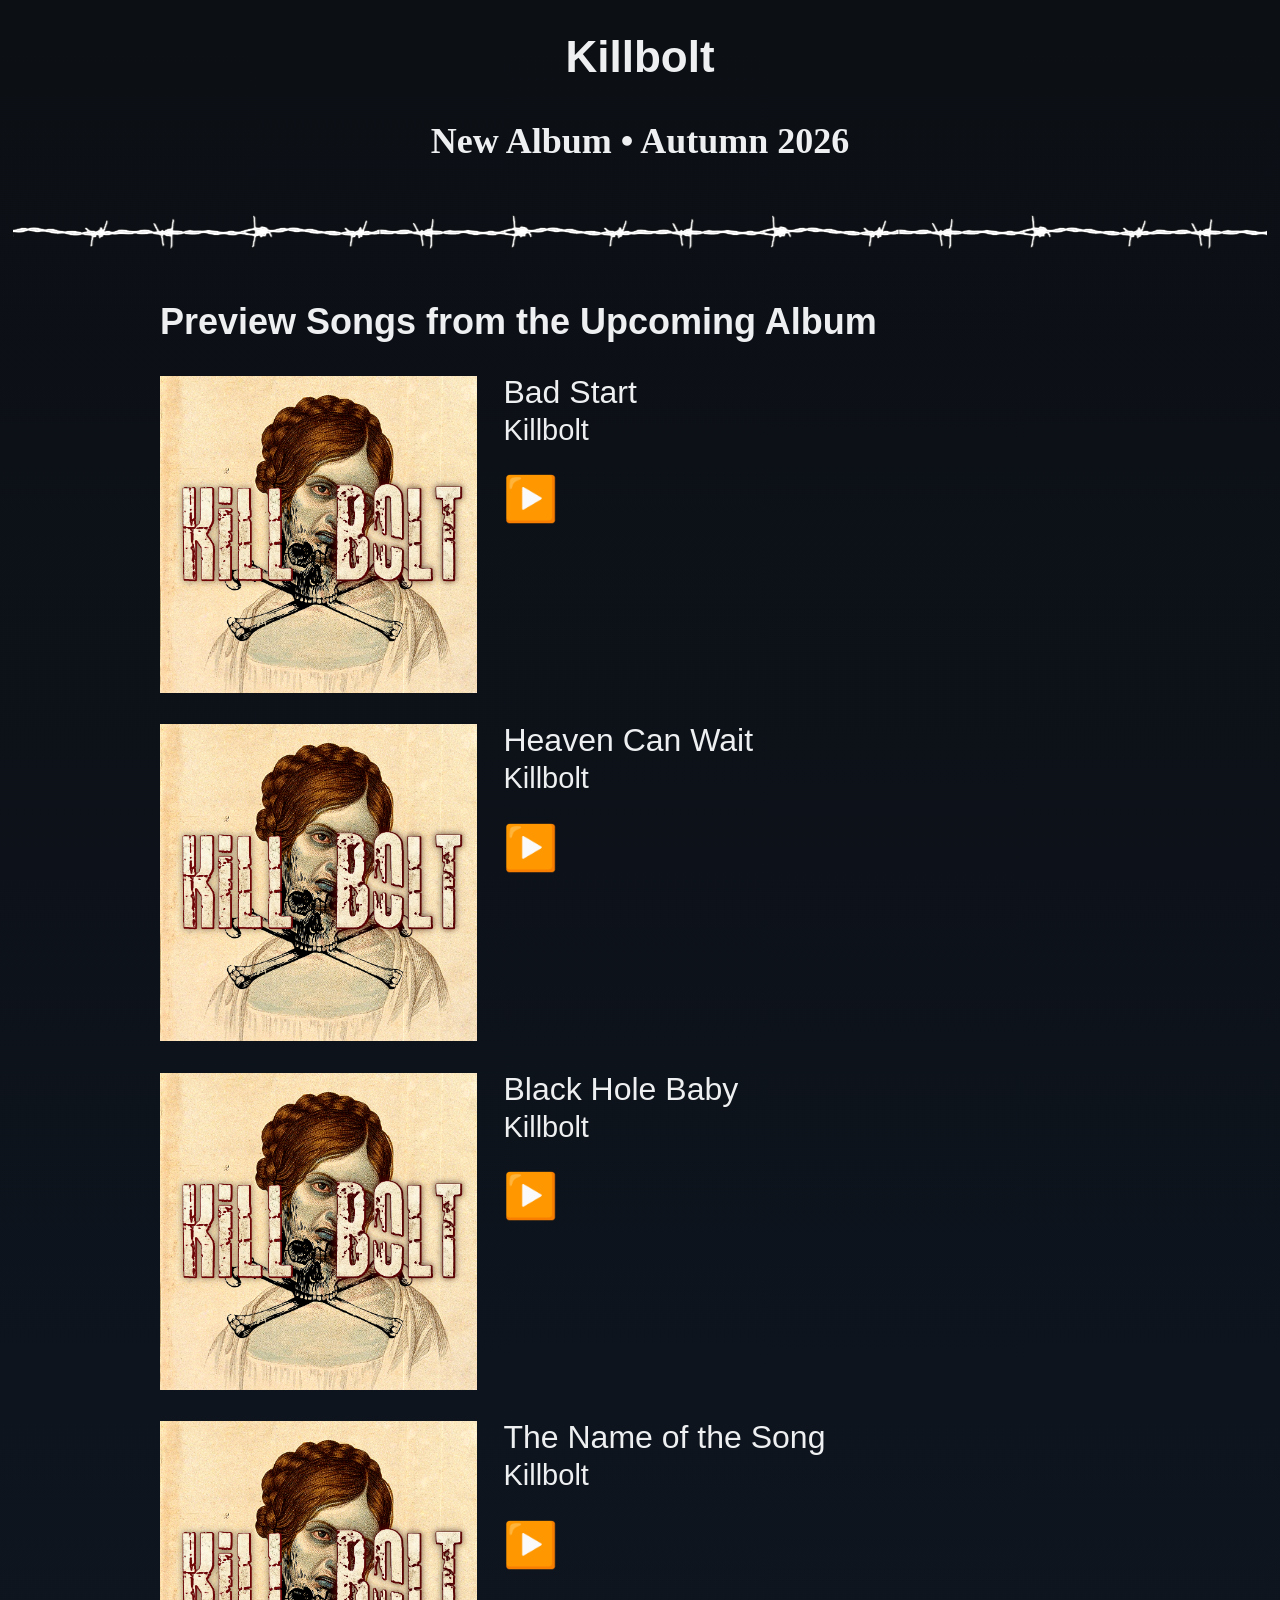
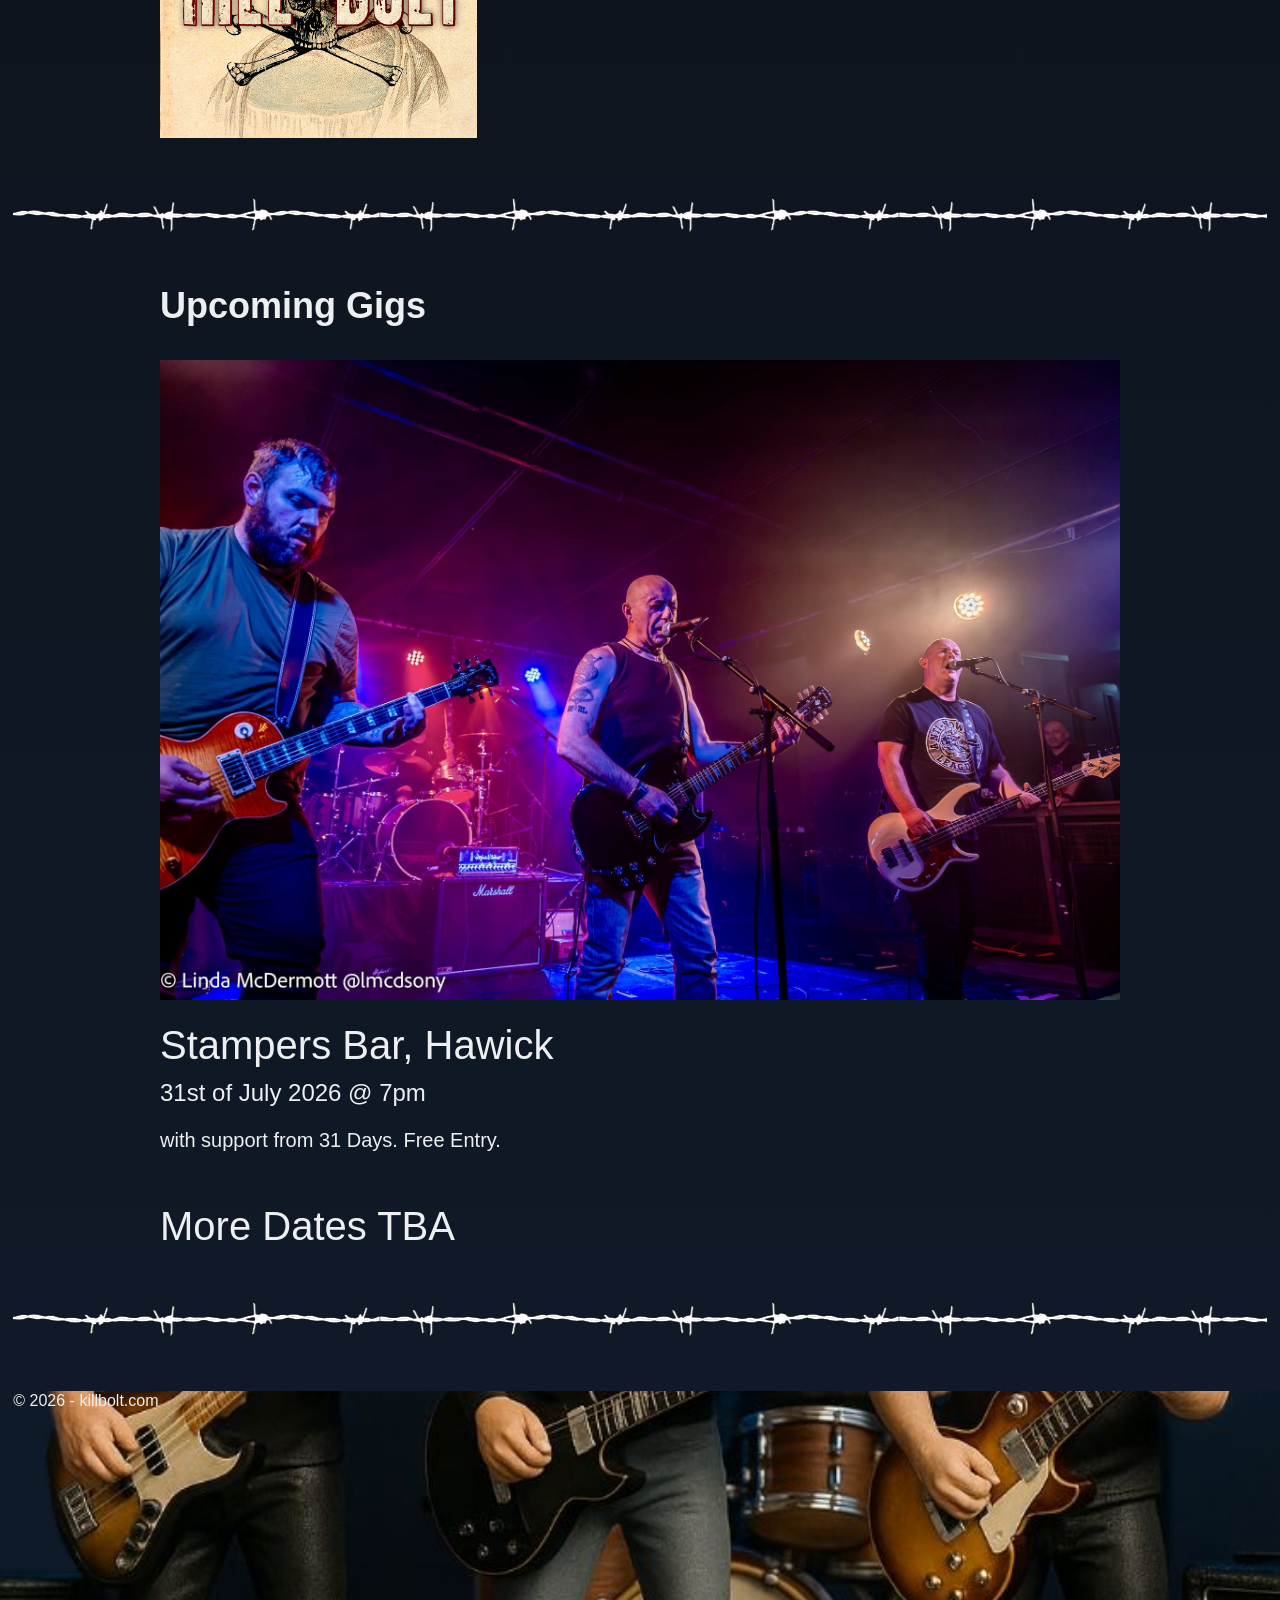
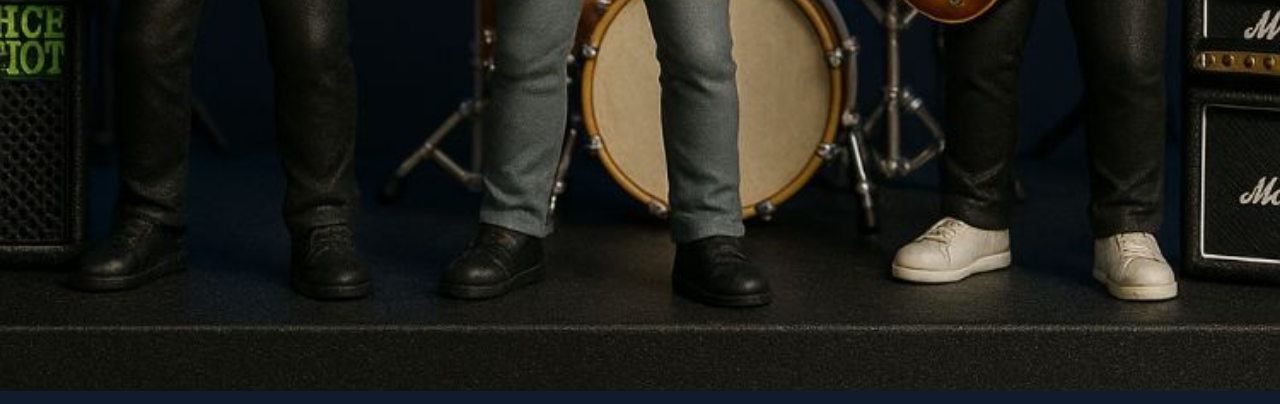
==== index.html @ c8605b2b "static stuff" ====
<!DOCTYPE html>
<html>
	<head>
		<title>Killbolt | New Album Coming Autumn 2026</title>
		<link
			type="text/css"
			rel="stylesheet"
			href="/wp-content/themes/default/style.css"
		/>
		<script
			type="module"
			src="/wp-content/themes/default/src/main.js"
		>
		</script>
	</head>
	<body class="body">
		<header>
			<h1 class="logo">
				Killbolt
			</h1>
			<h2>New Album &bull; Autumn 2026</h2>
		</header>
		<main>
			<hr />
			<section class="song-player">
				<header>
					<h2>Preview Songs from the Upcoming Album</h2>
				</header>
				<ul>
					<li>
						<div class="album">
							<img
								src="/wp-content/themes/default/assets/img/album-cover.jpg"
							/>
						</div>
						<div class="details">
							<hgroup>
								<h3>Bad Start</h3>
								<h4>Killbolt</h4>
							</hgroup>
							<audio
								id="bad-start_killbolt"
								src="/wp-content/themes/default/assets/audio/bad-start_killbolt.mp3"
							>
							</audio>
							<button
								for="bad-start_killbolt"
								class="play"
							>
								▶️
							</button>
							<button
								for="bad-start_killbolt"
								class="pause"
							>
								⏸️
							</button>
						</div>
					</li>
					<li>
						<div class="album">
							<img
								src="/wp-content/themes/default/assets/img/album-cover.jpg"
							/>
						</div>
						<div class="details">
							<hgroup>
								<h3>Heaven Can Wait</h3>
								<h4>Killbolt</h4>
							</hgroup>
							<audio
								id="heaven-can-wait_killbolt"
								src="/wp-content/themes/default/assets/audio/heaven-can-wait_killbolt.mp3"
							>
							</audio>
							<button
								for="heaven-can-wait_killbolt"
								class="play"
							>
								▶️
							</button>
							<button
								for="heaven-can-wait_killbolt"
								class="pause"
							>
								⏸️
							</button>
						</div>
					</li>
					<li>
						<div class="album">
							<img
								src="/wp-content/themes/default/assets/img/album-cover.jpg"
							/>
						</div>
						<div class="details">
							<hgroup>
								<h3>Black Hole Baby</h3>
								<h4>Killbolt</h4>
							</hgroup>
							<audio
								id="black-hole-baby_killbolt"
								src="/wp-content/themes/default/assets/audio/black-hole-baby_killbolt.mp3"
							>
							</audio>
							<button
								for="black-hole-baby_killbolt"
								class="play"
							>
								▶️
							</button>
							<button
								for="black-hole-baby_killbolt"
								class="pause"
							>
								⏸️
							</button>
						</div>
					</li>
					<li>
						<div class="album">
							<img
								src="/wp-content/themes/default/assets/img/album-cover.jpg"
							/>
						</div>
						<div class="details">
							<hgroup>
								<h3>The Name of the Song</h3>
								<h4>Killbolt</h4>
							</hgroup>
							<audio
								id="killbolt-preview"
								src="/wp-content/themes/default/assets/audio/killbolt-preview.mp3"
							>
							</audio>
							<button
								for="killbolt-preview"
								class="play"
							>
								▶️
							</button>
							<button
								for="killbolt-preview"
								class="pause"
							>
								⏸️
							</button>
						</div>
					</li>
				</ul>
			</section>
			<hr />
			<section class="upcoming-gigs">
				<header>
					<h2>Upcoming Gigs</h2>
					<img src="/wp-content/themes/default/assets/img/live-show.jpg" />
				</header>
				<ol>
					<li>
						<h3>Stampers Bar, Hawick</h3>
						<time datetime="">31st of July 2026 @ 7pm</time>
						<p>
							with support from 31 Days. Free Entry.
						</p>
					</li>
					<li>
						<h3>More Dates TBA</h3>
					</li>

				</ol>
			</section>
			<hr />
		</main>
		<footer>
			<p>
				&copy; 2026 - killbolt.com
			</p>
		</footer>
	</body>
</html>
---- wp-content/themes/default/style.css ----
/**
Theme Name: default
Text Domain: default
Description:
Tags:
*/
:root {
	/* COLORS */
	--black: #0C0F14;
	--grey: #2B3036;
	--grey-lite: #A3AAB4;
	--white: #EDEFF0;
	--blue: #4A5DF9;
	--dark-blue: #101C2C;

	/* SEMANTIC COLOURS */
	--bg-color: var(--black);
	--text-color: var(--white);
	--button-bg-color: var(--grey);
	--cta-color: var(--blue);
	
	/* FONTS AND SIZES */
	--base-font: Helvetica, "Noto", "Open Sans", sans-serif;
	--heading-font: "UnifrakturCook";
	--site-font:
		"Grenze", Trebuchet, "MS Trebuchet",
		Helvetica, "Noto", "Open Sans", sans-serif;
	
	/* PADDING/SPACING */
	--space-small: 10pt;
	--space: 20pt;
	--space-large: 40pt;
}

html {
	box-sizing: border-box;
	margin:0;
}

*,
*:before,
*:after {
	box-sizing: inherit;
	outline: none;
}

body {
	color: var(--text-color);
	background-color: var(--bg-color);
	font-family: var(--base-font);
	font-size: 100%;
	line-height: 1.25;
	margin: 0;
}

body.disabled {
	height: 100vh;
	overflow: hidden !important;
}

img {
	max-width: 100%;
}

h1, h2, h3, h4, h5, h6 {
	line-height: 1;
	margin: 0.5em 0 1em;
}

.body h1,
.body h2,
.body h3,
.body h4,
.body h5,
.body h6 {
	font-family: var(--site-font);
	/* font-family: var(--heading-font); */
}

.body h1 {
	font-size: 2.75rem;
}

.body h2 {
	font-size: 2.25rem;
}

.body h3 {
	font-size: 2rem;
	font-weight: normal;
}

.body h4 {
	font-size: 1.8125rem;
	font-weight: normal;
}

.body h5 {
	font-size: 1.5rem;
	font-weight: normal;
}

.body h6 {
	font-size: 1.25rem;
	font-weight: normal;
}

.body hr {
	border: none;
	background: url("./assets/img/hr.png");
	background-position: center;
	background-repeat: repeat-x;
	background-size: contain;
	height: 0;
	padding-top: 38px;
	margin: var(--space-large) 0;
}

.body > main > section {
	max-width: 960px;
	margin: var(--space-large) auto;
}

button {
	color: var(--text-color);
	background-color: var(--button-bg-color);
	border: none;
	border-radius: 10px;
	font-family: var(--base-font);
	font-size: 1.125rem;
	font-weight: bold;
	text-align: center;
	padding: var(--space-small);
}

button.cta {
	background-color: var(--cta-color);
}

ul.posts {
	display: flex;
	flex-flow: row wrap;
	justify-content: flex-start;
	align-items: flex-start;
	gap: 2px;

	margin: 0;
	padding:0;
	list-style: none;
}

ul.posts > li {
	flex-grow: 1;
	flex-basis: 33%;

	background-color: var(--grey);
	aspect-ratio: 0.8125;
}

header > menu {
	display: flex;
	flex-flow: row nowrap;
	align-items: flex-end;
	gap: var(--space);
	padding: var(--space);
	margin:0;
}

header > menu > h1 {
	font-size: 1.5rem;
	margin: 0 auto 0 0;
}

menu > button,
aside > section.chrome > button {
	background-color: transparent;
	font-size: 1.75rem;
	padding: 0;
}

article header {
	display: flex;
	flex-flow: row nowrap;
	gap: var(--space);
	padding: 0 var(--space);
	margin: var(--space) 0;
}

article header > div.avatar {
	--border-width: 4px;
	
	background-image: linear-gradient(to right, #BC0EB2, #FA1758, #F8CA0D);

	width: 110px;
	height: 110px;
	padding: var(--border-width);

	border-radius:50%;
	aspect-ratio: 1;
}

article header > div.avatar img {
	border: 4px solid var(--bg-color);
	border-radius: inherit;
	width: 100%;
}

article header > div.details {
	flex-grow: 2;
	margin-right: var(--space-large);
}

article header > div.details > h1 {
	font-size: 1.125rem;
}

article header ul.stats {
	display:flex;
	flex-flow: row nowrap;
	justify-content: space-between;

	padding: 0;
	margin: 0;
	list-style: none;
}

article header ul.stats span {
	display: block;
}

article header ul.stats span.number {
	font-weight: bold;
}

article p.description {
	color: var(--grey-lite);
	padding: 0 var(--space);
	margin: var(--space) 0;
}

article footer.actions {
	display: flex;
	flex-flow: row nowrap;
	gap: var(--space-small);
	padding: 0 var(--space);
	margin: var(--space) 0;
}

article footer.actions > button {
	flex-grow: 1;
	flex-basis: 50%;
}

aside.website {
	position: fixed;
	top: 66vh;
	left: 0;
	right: 0;
	height: 100vh;
	z-index: 100;

	transition: top 250ms ease 0s;

	display: flex;
	flex-flow: column nowrap;
	justify-content: flex-start;
	align-items: stretch;
}

aside.website.open {
	top: 0vh;
}

aside.website > section {
	position: relative;
	z-index: 101;
}

aside.website > section.chrome {
	color: var(--text-color);
	background-color: var(--grey);

	border-top-left-radius: 40px;
	border-top-right-radius: 40px;

	box-shadow: 0 0 20px #00000055;

	text-align: center;
	padding: 0 0 var(--space-small);

	flex-grow: 0;

	transition:
		border-top-left-radius 250ms ease 0s,
		border-top-right-radius 250ms ease 0s;
}

aside.website.open > section.chrome {
	border-top-left-radius: 0;
	border-top-right-radius: 0;

	padding: var(--space-small) 0;
}

aside.website > section.chrome > h2 {
	font-size: 0.8125rem;
	margin-bottom: 0;
}

aside.website.open > section.chrome > h2 {
	font-size: 0.92em;
	margin-bottom: var(--space-small);
}

aside.website.open > section.chrome > button {
	display:none;
}

aside.website > section.iframe {
	background-color: var(--bg-color);
	flex-grow: 10;
	overflow: hidden;
}

aside.website.open > section.iframe {
	overflow-y: auto;
}

.body {
	background-image: linear-gradient(
		to top,
		var(--dark-blue),
		var(--bg-color)
	);
	font-family: var(--site-font);
	padding: var(--space-small);
	min-height: 1000px;
}

.body > header {
	text-align: center;
}

.body > header > h1 > span {
	--delay: 0s;
	display: inline-block;

	background-size: contain;
	background-repeat: no-repeat;
	background-position: 0 0;

	height: min(40vw, 270px);

	line-height: 2;
	overflow: hidden;

	opacity: 0;
}

.body > header > h1.visible > span {
	opacity: 1;
	transition: opacity 500ms ease var(--delay);
}

.body > header > h1 > span.k {
	--delay: 1s;
	background-image:
		url(
			"/wp-content/themes/default/assets/img/logo/k.png"
		);
	/* width: 92px; */
	aspect-ratio: 0.3407;
}

.body > header > h1 > span.l {
	--delay: 1.75s;
	background-image:
		url(
			"/wp-content/themes/default/assets/img/logo/l.png"
		);
	/* width: 77px; */
	aspect-ratio: 0.2852;
}

.body > header > h1 > span.b {
	--delay: 0.5s;
	background-image:
		url(
			"/wp-content/themes/default/assets/img/logo/b.png"
		);
	/* width: 99px; */
	aspect-ratio: 0.3667;
}

.body > header > h1 > span.o {
	--delay: 1.25s;
	background-image:
		url(
			"/wp-content/themes/default/assets/img/logo/o.png"
		);
	/* width: 91px; */
	aspect-ratio: 0.3370;
}

.body > header > h1 > span.t {
	--delay: 0.75s;
	background-image:
		url(
			"/wp-content/themes/default/assets/img/logo/t.png"
		);
	/* width: 75px; */
	aspect-ratio: 0.2778;
}

.body > header > h1 > span.i {
	--delay: 1.5s;
	background-image:
		url(
			"/wp-content/themes/default/assets/img/logo/i.png"
		);
	/* width: 47px; */
	aspect-ratio: 0.1741;
}

.body > header > h2 {
	font-family: var(--heading-font);
}

.body .song-player > ul {
	margin: 0;
	padding: 0;
	list-style: none;
}

.body .song-player > ul > li {
	display: flex;
	flex-flow: row wrap;
	justify-content: flex-start;
	align-items: flex-start;
	gap: var(--space);

	margin: var(--space) 0;
}

.body .song-player header {
	width: 100%;
	flex-shrink: 0;
}

.body .song-player .album {
	flex-basis: 33%;
}

.body .song-player h3,
.body .song-player h4 {
	margin: 0 0 0.25em;
}

.body .song-player button {
	cursor: pointer;
	background: none;
	background-position: center;
	background-size: contain;
	background-repeat: no-repeat;
	
	font-size: 2.75rem;
	
	/* height: 52px; */
	/* padding: 48px 0 0; */
	padding: 0;
	margin: var(--space) 0;

	aspect-ratio: 1;
	overflow: hidden;
}

.body .song-player button.play {
	background-image: url("/wp-content/themes/default/assets/icons/play_btn.png");
}

.body .song-player button.pause {
	background-image: url("/wp-content/themes/default/assets/icons/pause_btn.png");
}

.body .song-player ul li button.pause,
.body .song-player ul li.playing button.play {
	display: none;
}

.body .song-player ul li.playing button.pause,
.body .song-player ul li button.play {
	display: block;
}

.body section.upcoming-gigs ol {
	list-style: none;
	padding: 0;
	margin: 0;
}

.body section.upcoming-gigs ol li {
	margin-bottom: var(--space-large);
}

.body section.upcoming-gigs ol h3 {
	font-size: 2.5rem;
	margin-bottom: var(--space-small);
}

.body section.upcoming-gigs ol time {
	font-size: 1.5rem;
}

.body section.upcoming-gigs ol p {
	font-size: 1.25rem;
}

.body footer {
	background-image: url("/wp-content/themes/default/assets/img/toy-band.png");
	background-position: center bottom;
	background-repeat: no-repeat;
	background-size: cover;
	height: 600px;
	width: calc(100% + 2 * var(--space-small));
	margin-left: calc(-1 * var(--space-small));
}

.body footer > * {
	padding: 0 var(--space-small);
}
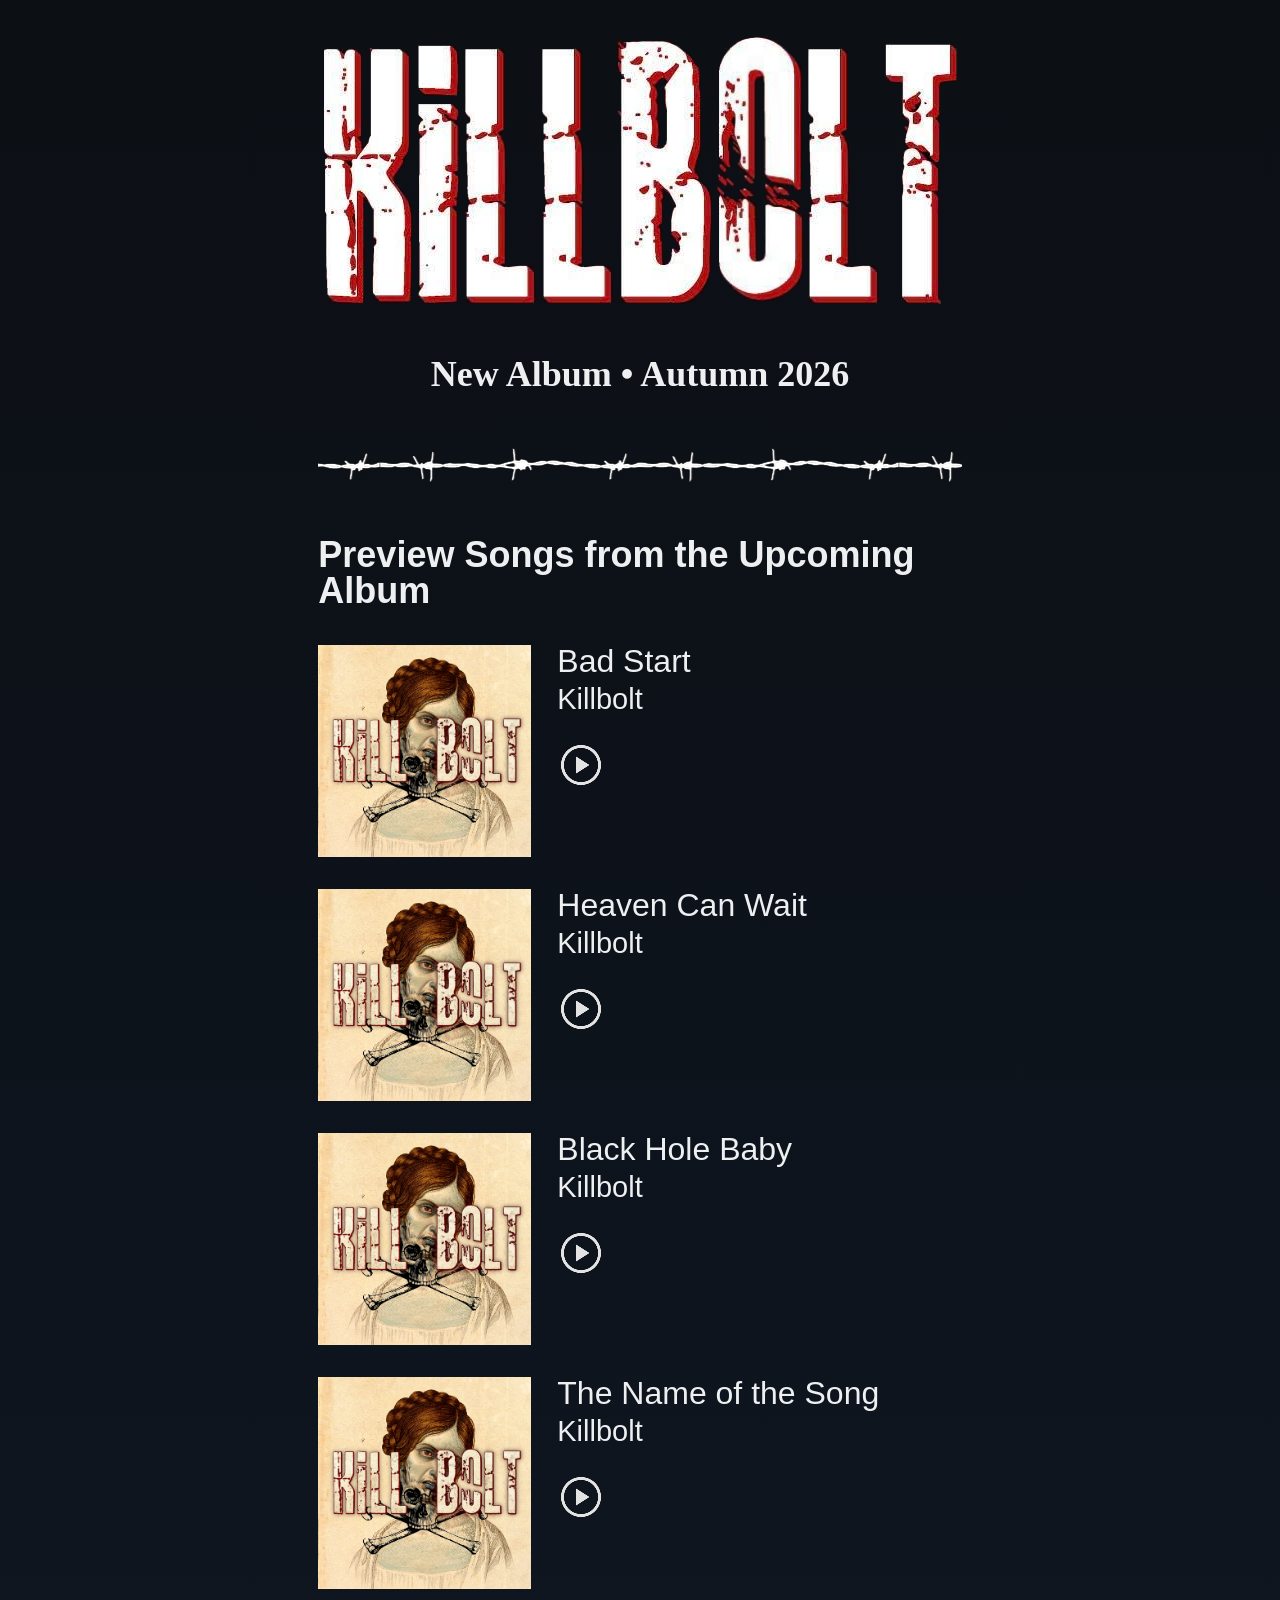
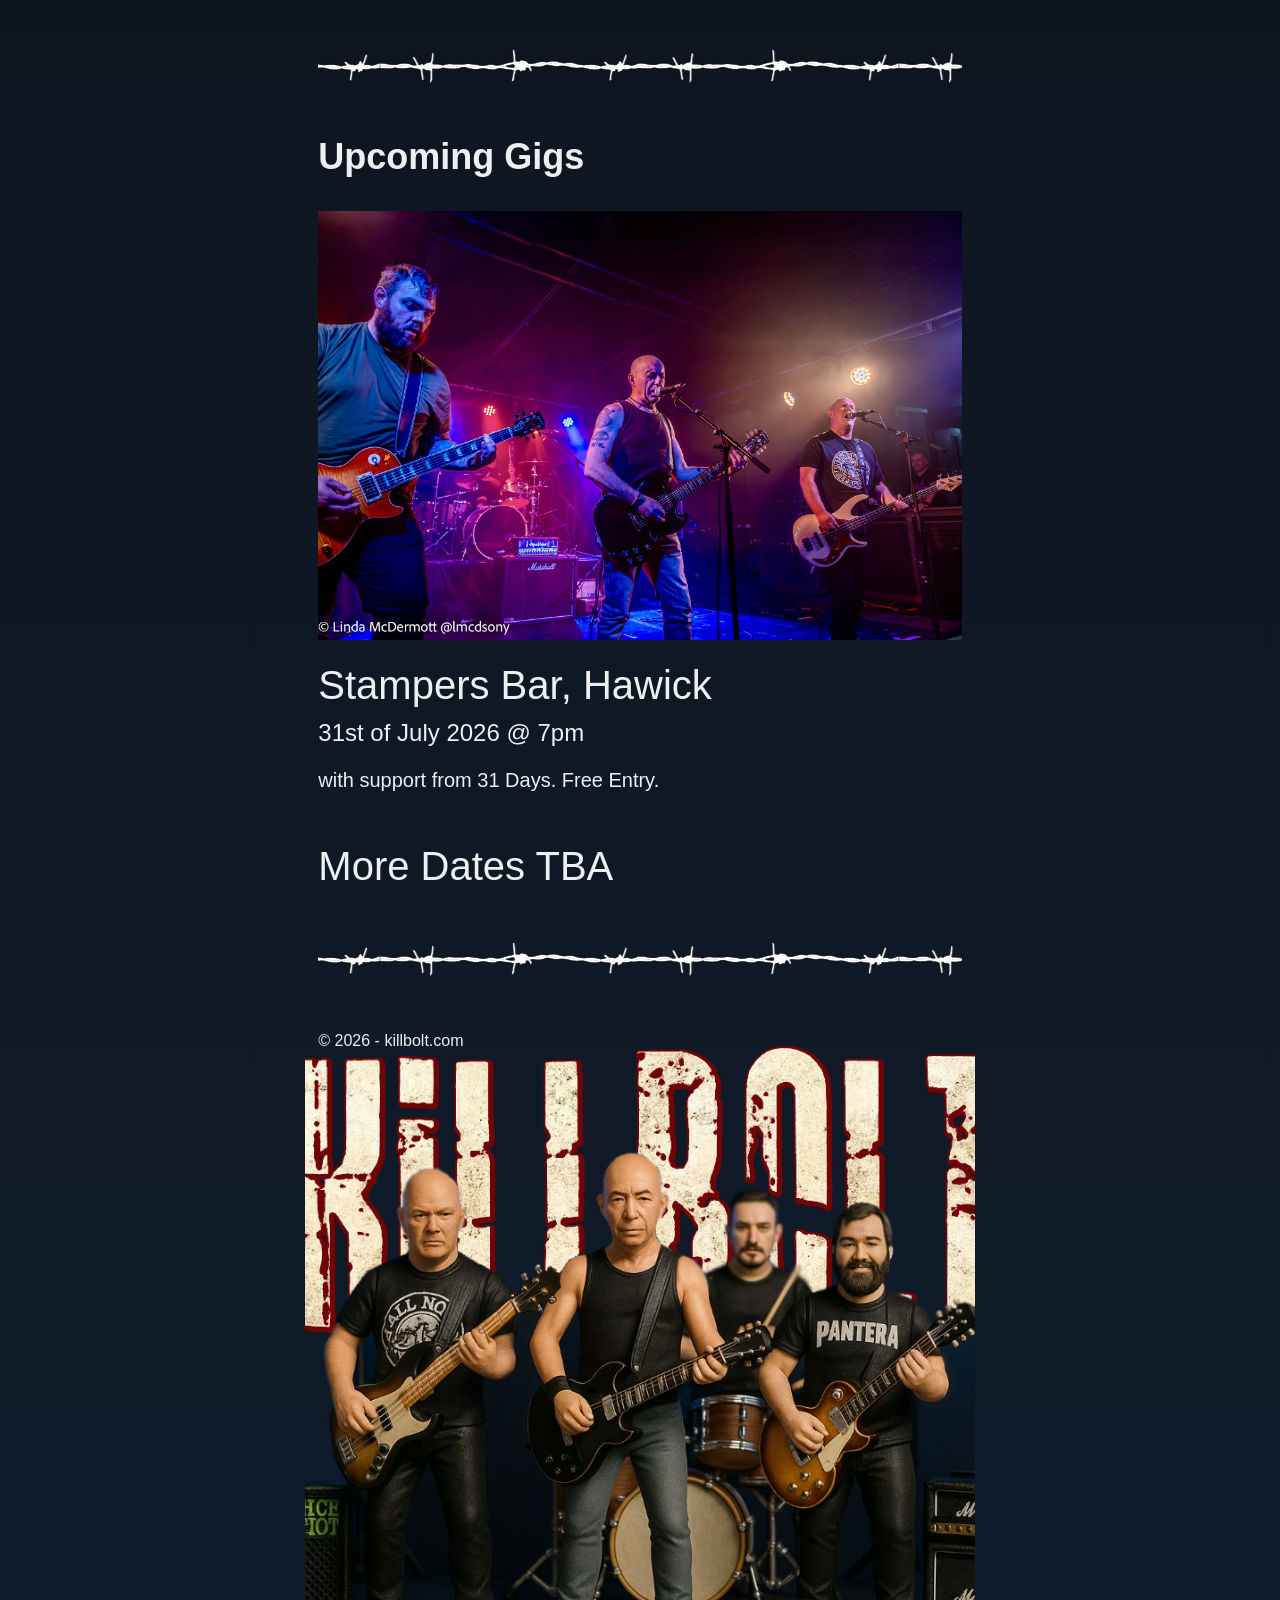
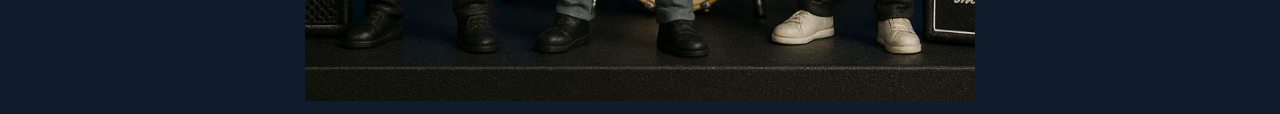
==== commit 92cdf222: "css changes" ====
--- a/index.html
+++ b/index.html
@@ -1,6 +1,7 @@
 <!DOCTYPE html>
 <html>
 	<head>
+		<meta name="viewport" content="width=670px, user-scalable=no" />
 		<title>Killbolt | New Album Coming Autumn 2026</title>
 		<link
 			type="text/css"
--- a/wp-content/themes/default/style.css
+++ b/wp-content/themes/default/style.css
@@ -335,6 +335,8 @@
 	font-family: var(--site-font);
 	padding: var(--space-small);
 	min-height: 1000px;
+	max-width: 670px;
+	margin: 0 auto;
 }
 
 .body > header {
@@ -465,9 +467,9 @@
 	
 	font-size: 2.75rem;
 	
-	/* height: 52px; */
-	/* padding: 48px 0 0; */
-	padding: 0;
+	height: 0;
+	padding: 48px 0 0;
+	/* padding: 0; */
 	margin: var(--space) 0;
 
 	aspect-ratio: 1;
@@ -520,7 +522,7 @@
 	background-position: center bottom;
 	background-repeat: no-repeat;
 	background-size: cover;
-	height: 600px;
+	height: min(100vw, 670px);
 	width: calc(100% + 2 * var(--space-small));
 	margin-left: calc(-1 * var(--space-small));
 }
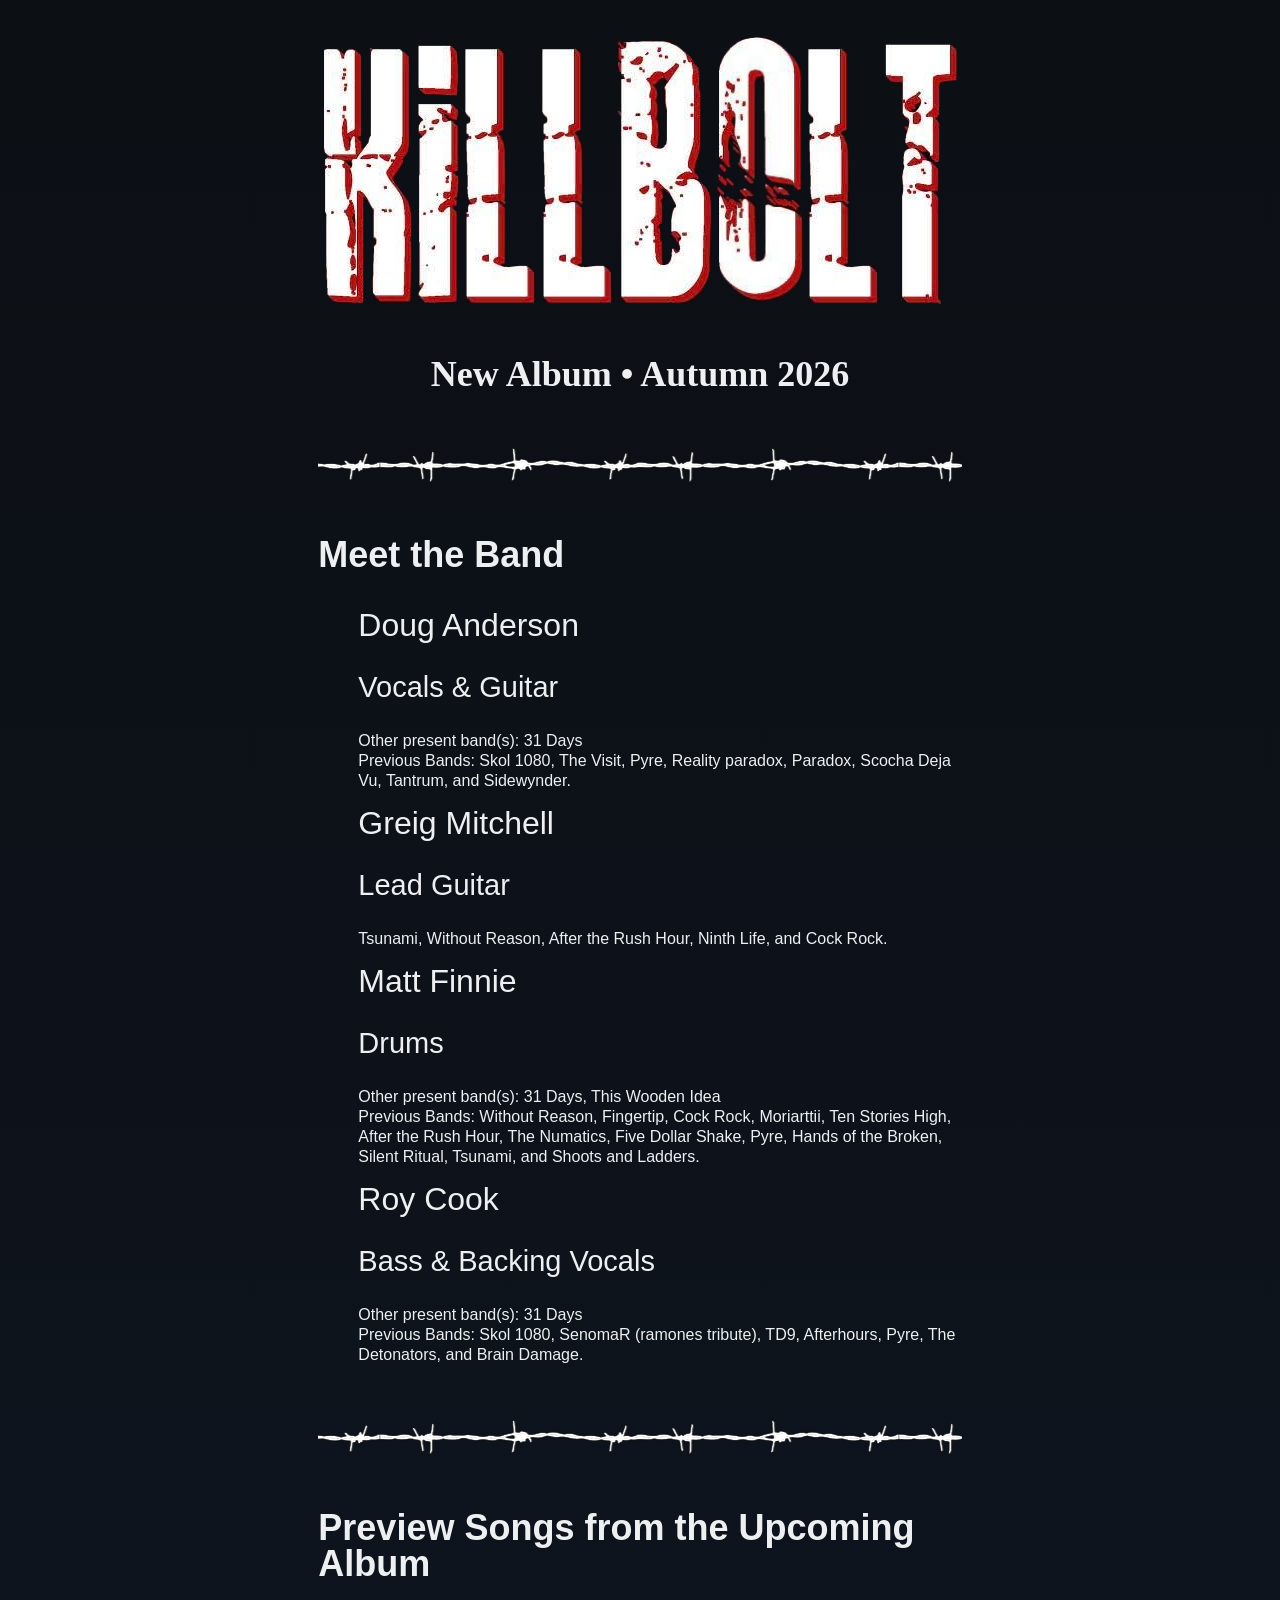
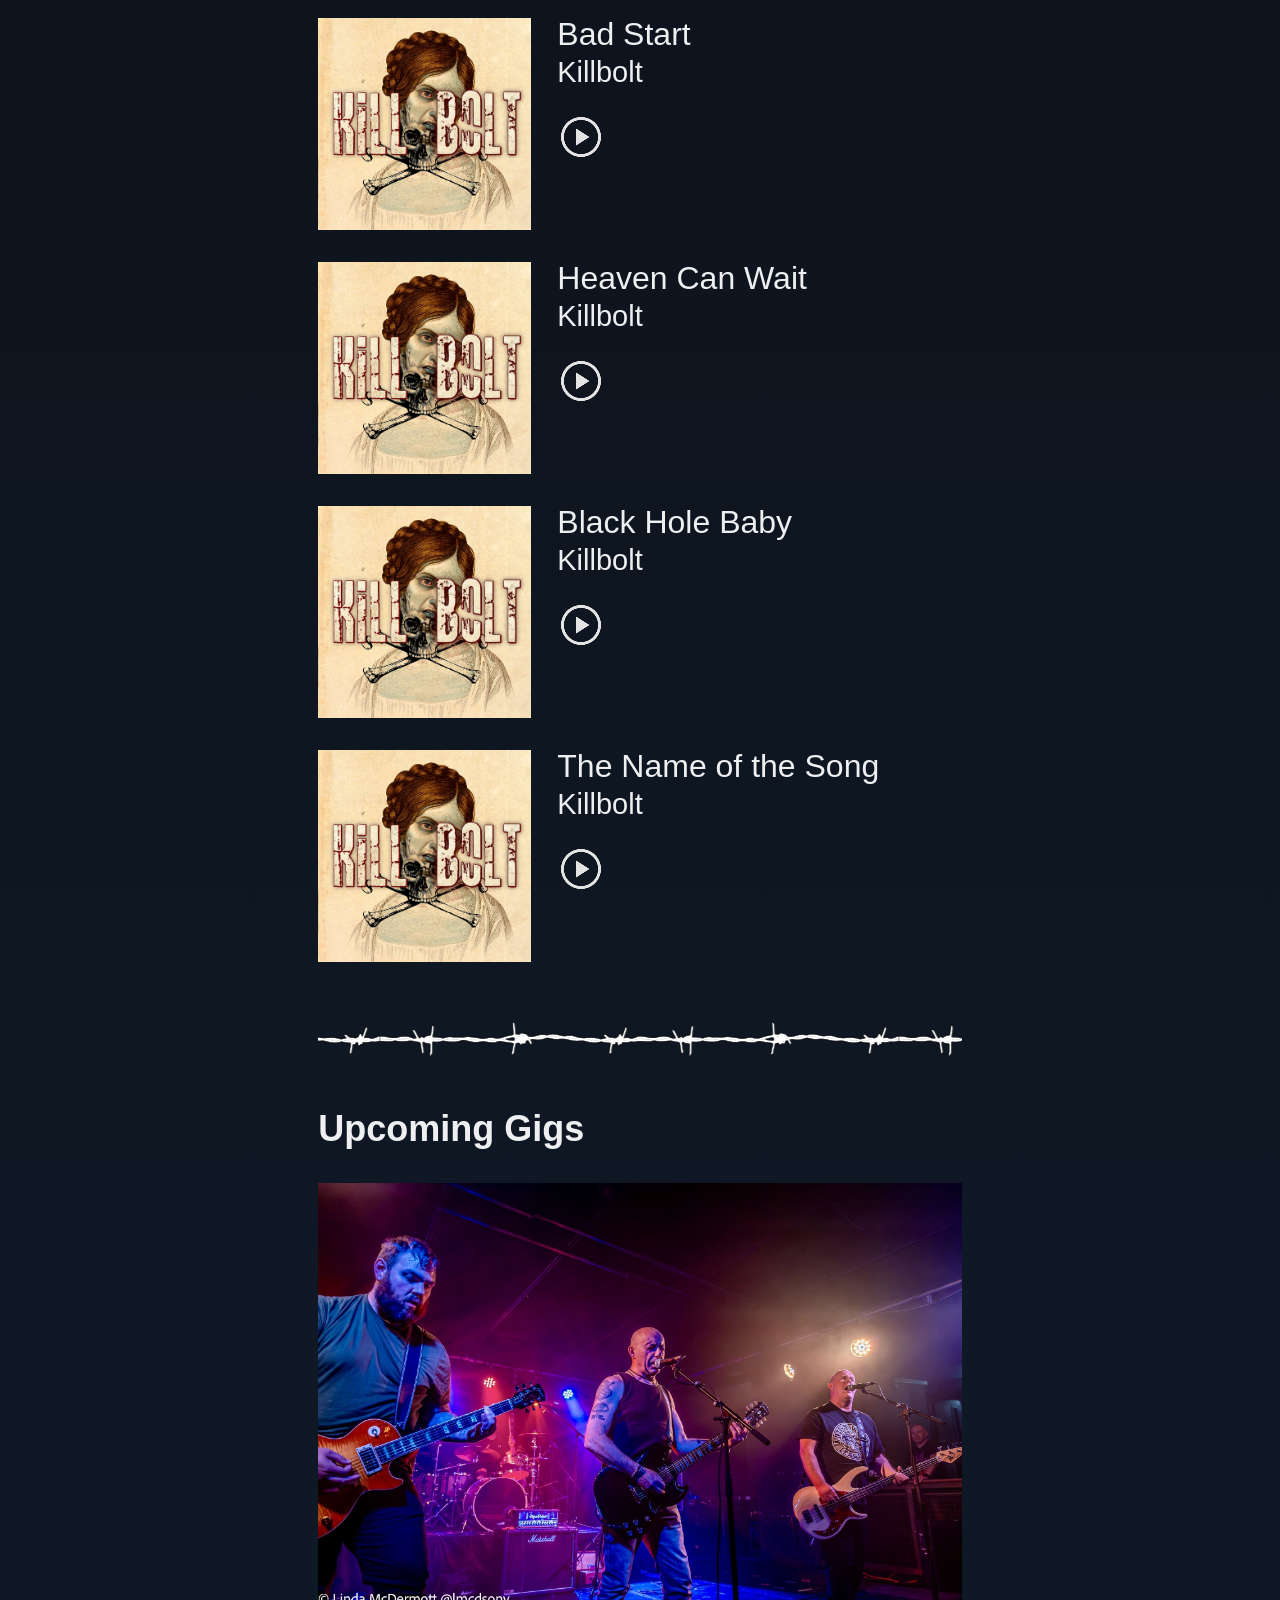
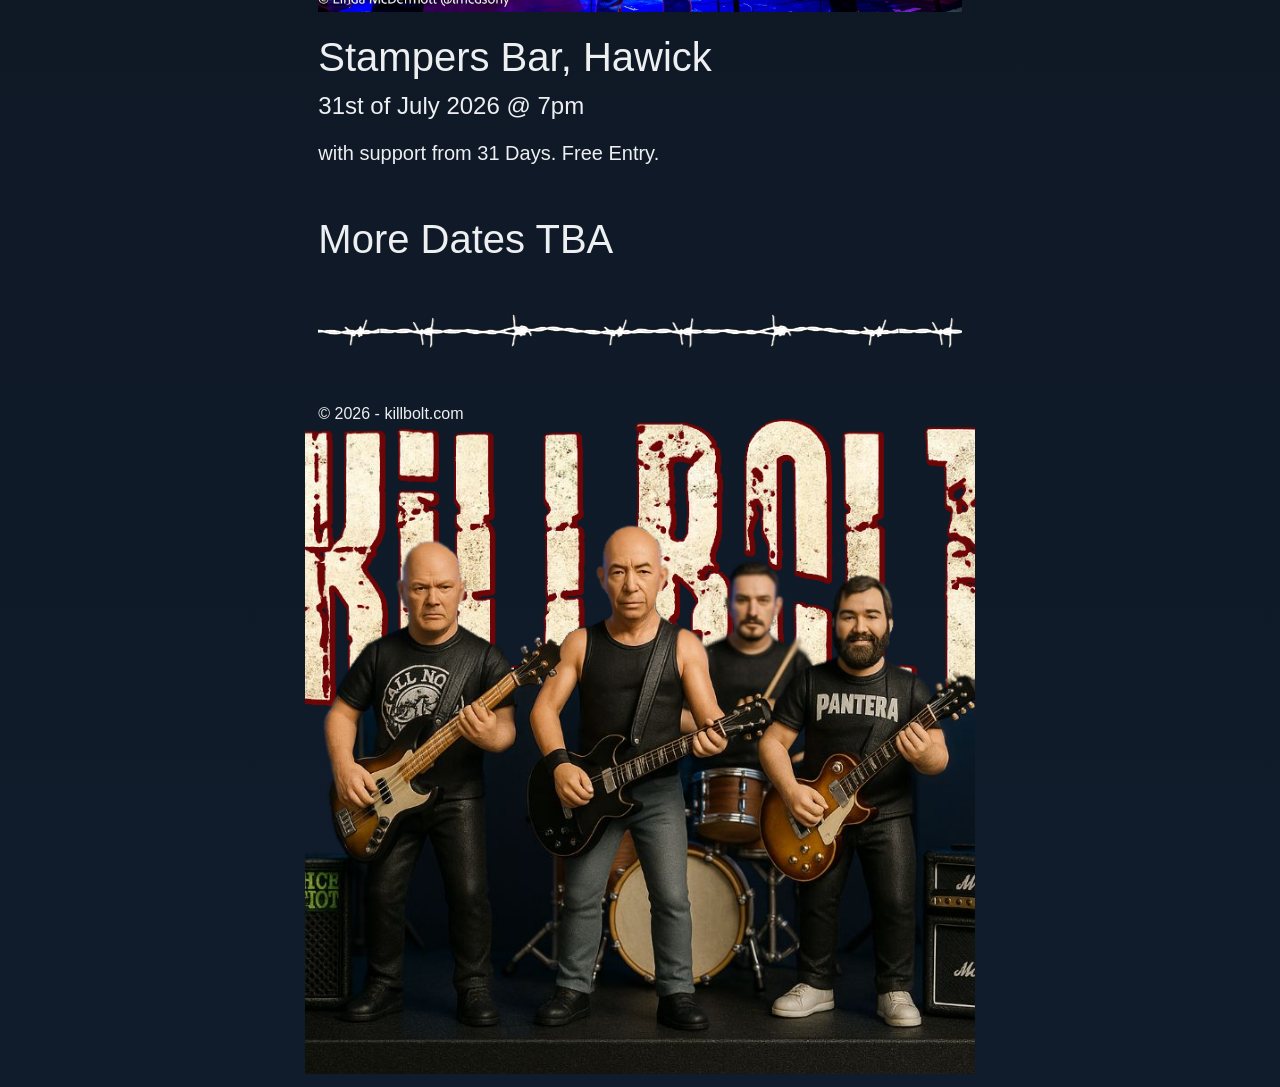
==== commit 35e499b1: "band bio" ====
--- a/index.html
+++ b/index.html
@@ -1,6 +1,7 @@
 <!DOCTYPE html>
 <html>
 	<head>
+		<meta charset="utf-8" />
 		<meta name="viewport" content="width=670px, user-scalable=no" />
 		<title>Killbolt | New Album Coming Autumn 2026</title>
 		<link
@@ -23,6 +24,59 @@
 		</header>
 		<main>
 			<hr />
+			<section class="band-members">
+				<h2>Meet the Band</h2>
+				<ul>
+					<li>
+						<hgroup>
+							<h3>Doug Anderson</h3>
+							<h4>Vocals &amp; Guitar</h4>
+						</hgroup>
+						<p>
+							Other present band(s): 31 Days<br />
+							Previous Bands: Skol 1080, The Visit, Pyre,
+							Reality paradox, Paradox, Scocha Deja Vu, Tantrum,
+							and Sidewynder.
+						</p>
+					</li>
+					<li>
+						<hgroup>
+							<h3>Greig Mitchell</h3>
+							<h4>Lead Guitar</h4>
+						</hgroup>
+						<p>
+							Tsunami, Without Reason, After the Rush Hour,
+							Ninth Life, and Cock Rock.
+						</p>
+					</li>
+					<li>
+						<hgroup>
+							<h3>Matt Finnie</h3>
+							<h4>Drums</h4>
+						</hgroup>
+						<p>
+							Other present band(s): 31 Days, This Wooden Idea<br />
+							Previous Bands: Without Reason, Fingertip,
+							Cock Rock, Moriarttii, Ten Stories High,
+							After the Rush Hour, The Numatics, Five Dollar Shake,
+							Pyre, Hands of the Broken, Silent Ritual, Tsunami,
+							and Shoots and Ladders.
+						</p>
+					</li>
+					<li>
+						<hgroup>
+							<h3>Roy Cook</h3>
+							<h4>Bass &amp; Backing Vocals</h4>
+						</hgroup>
+						<p>
+							Other present band(s): 31 Days<br />
+							Previous Bands: Skol 1080, SenomaR (ramones tribute),
+							TD9, Afterhours, Pyre, The Detonators, and Brain Damage.
+						</p>
+					</li>
+				</ul>
+			</section>
+			<hr />
 			<section class="song-player">
 				<header>
 					<h2>Preview Songs from the Upcoming Album</h2>
--- a/wp-content/themes/default/style.css
+++ b/wp-content/themes/default/style.css
@@ -517,6 +517,10 @@
 	font-size: 1.25rem;
 }
 
+.body section.band-members ul {
+	list-style: none;
+}
+
 .body footer {
 	background-image: url("/wp-content/themes/default/assets/img/toy-band.png");
 	background-position: center bottom;
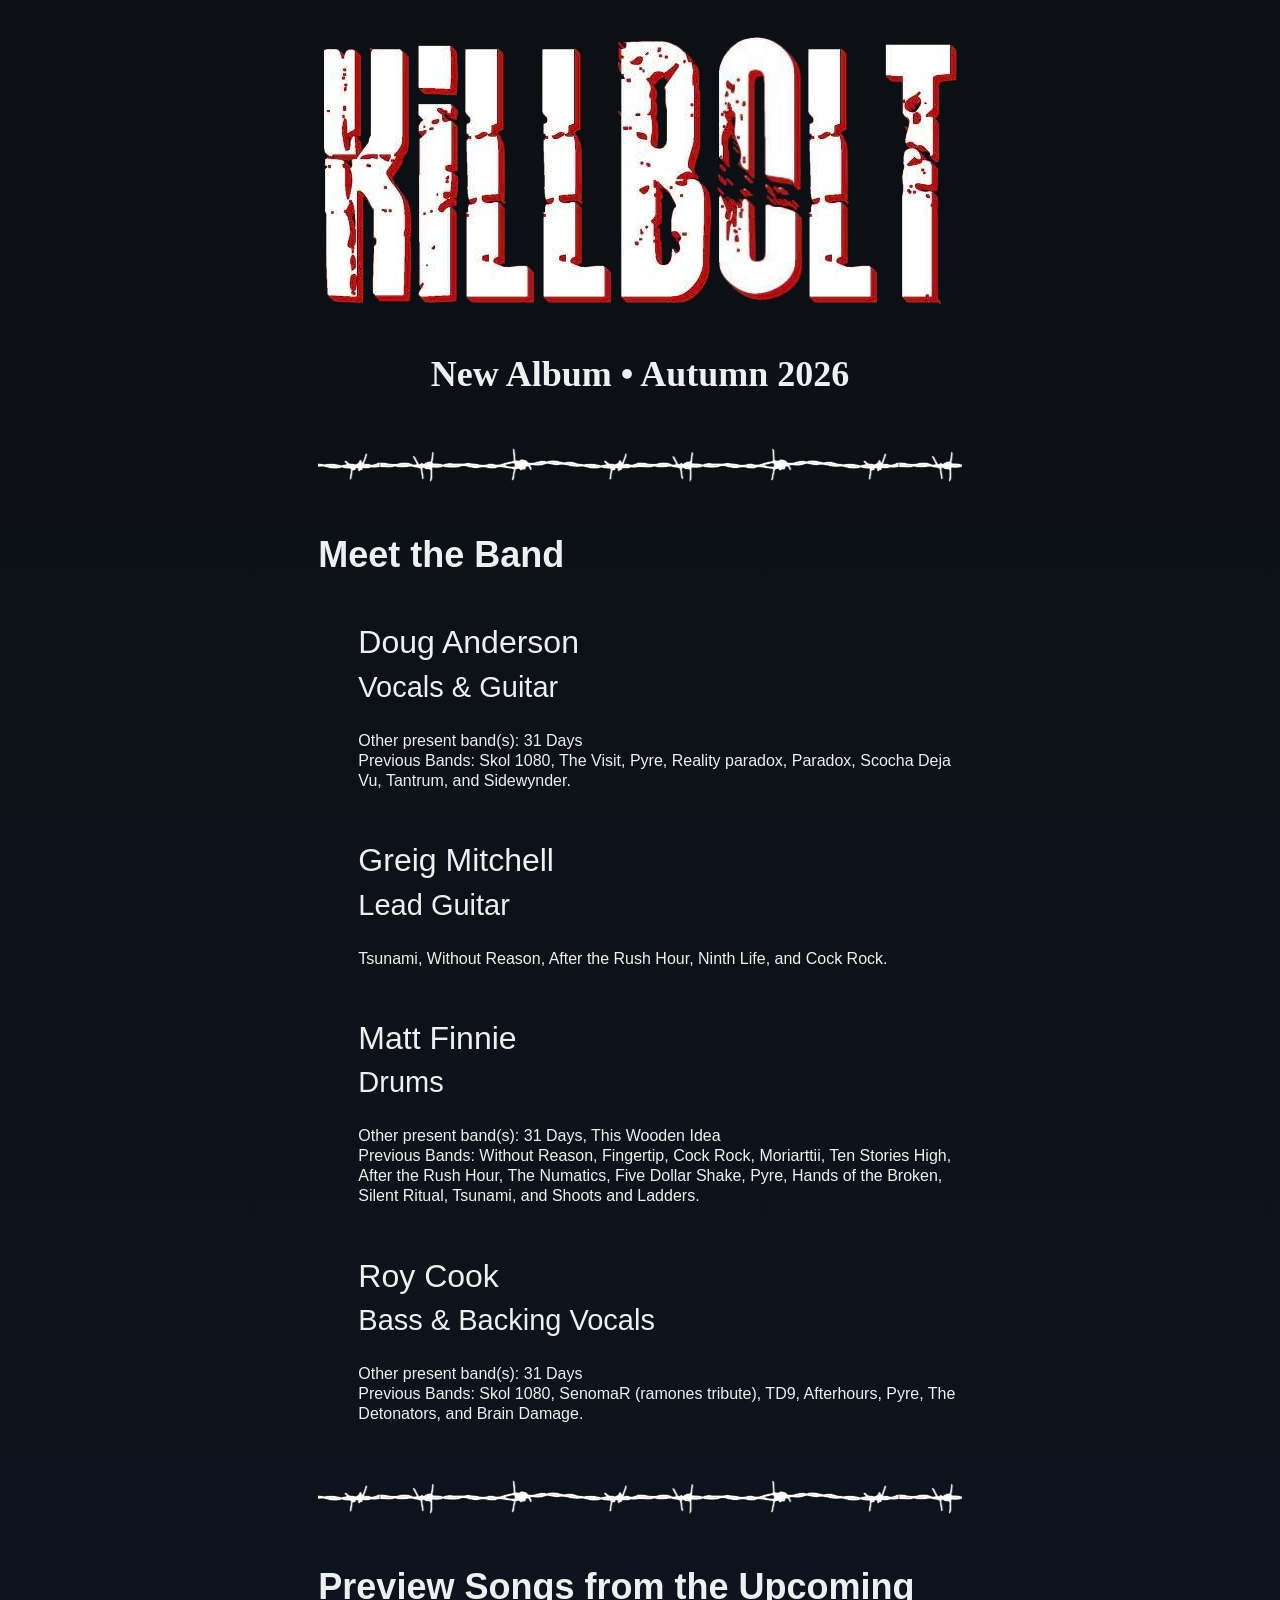
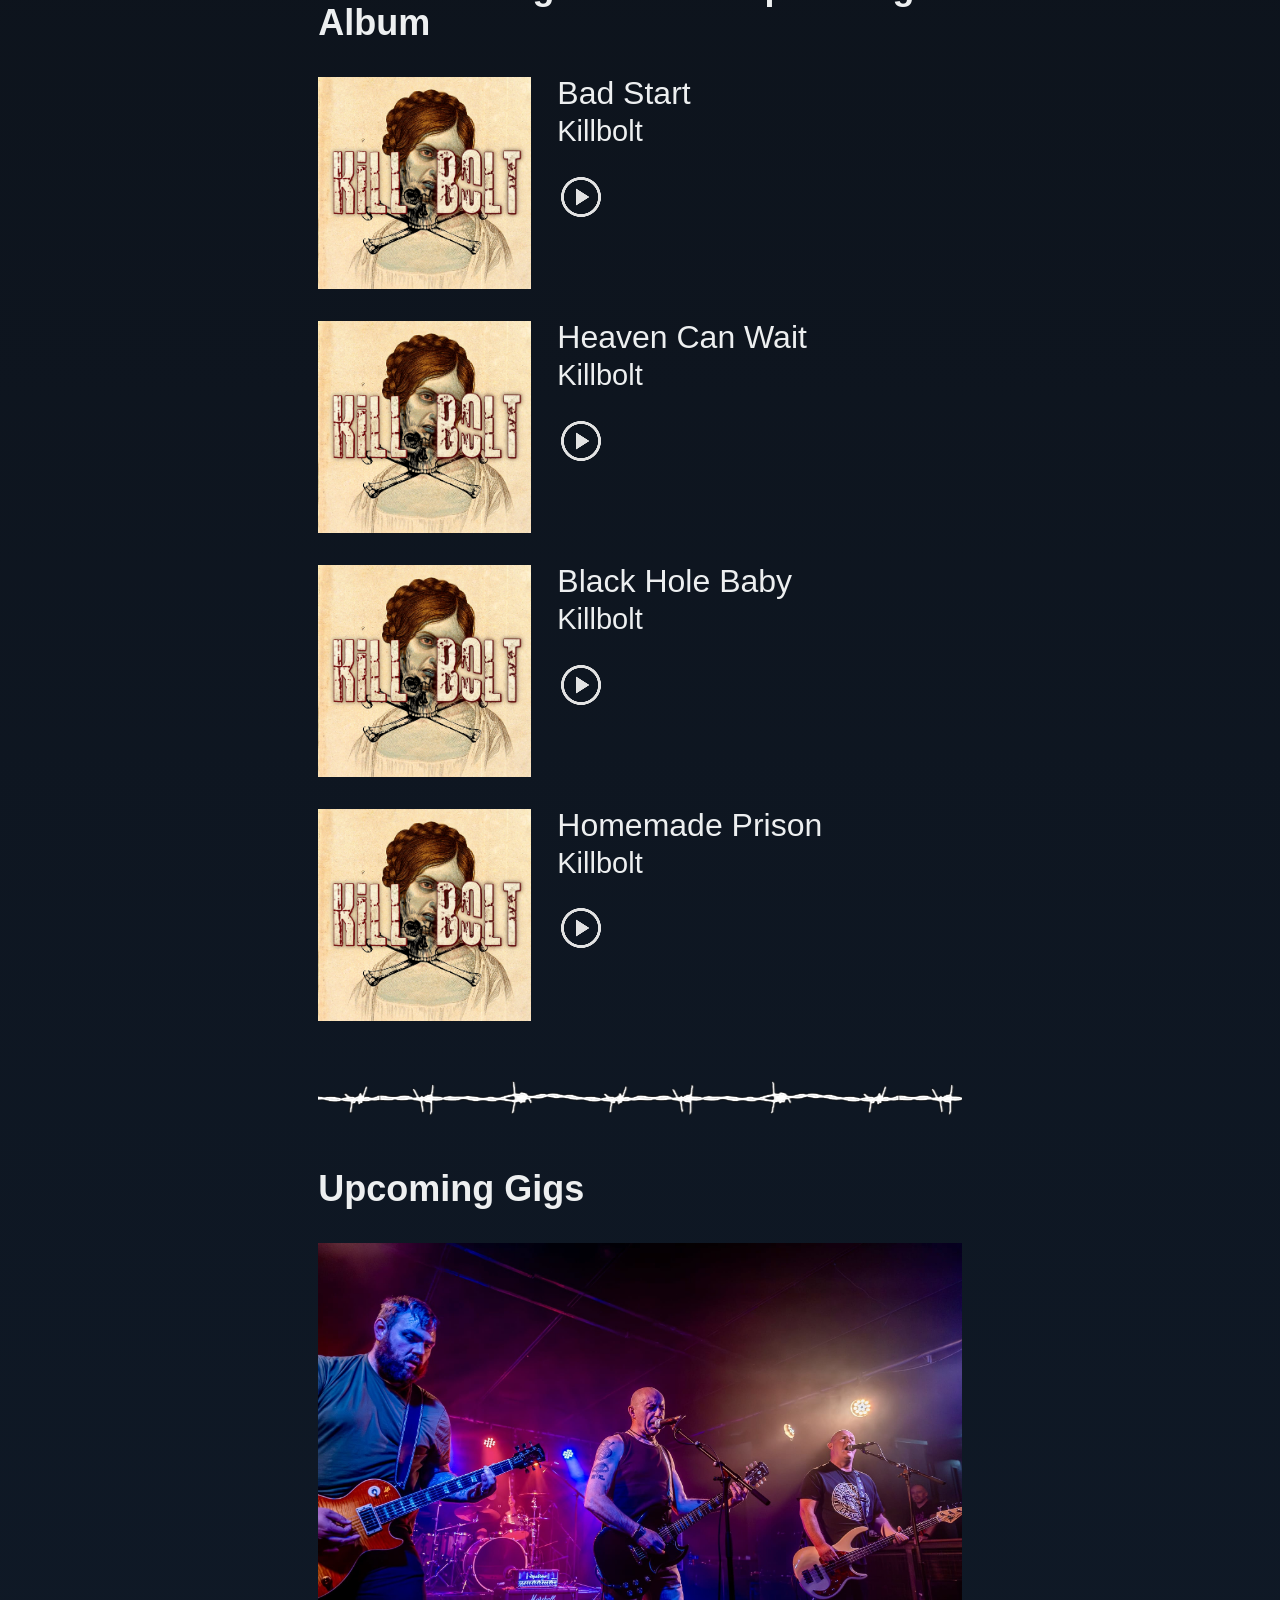
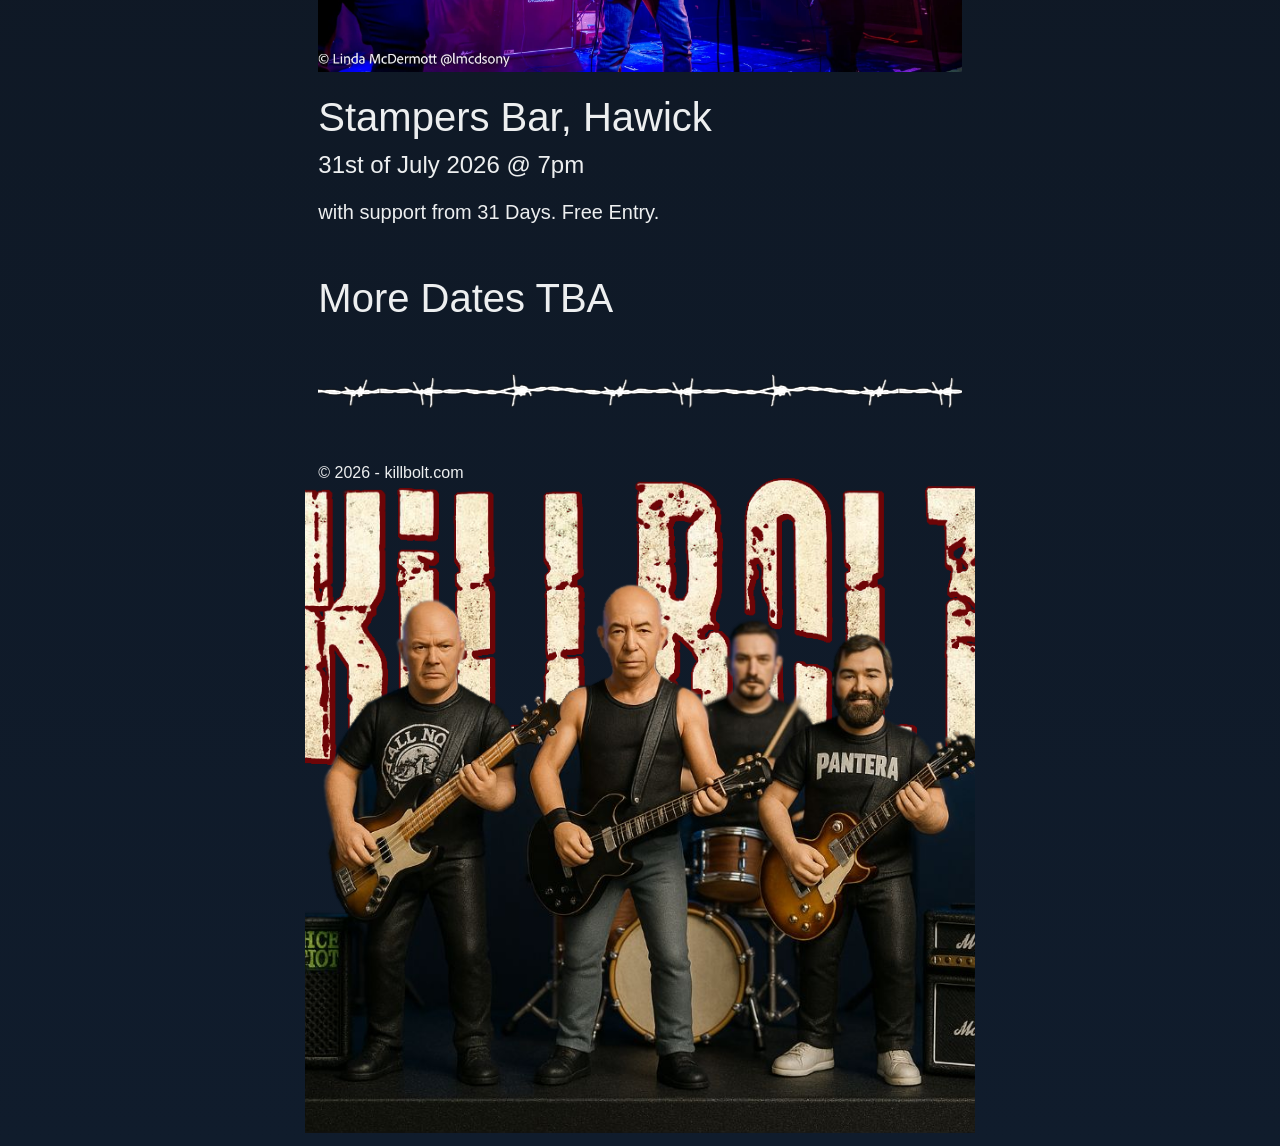
==== commit ca7fa701: "homemade prison typo" ====
--- a/index.html
+++ b/index.html
@@ -180,7 +180,7 @@
 						</div>
 						<div class="details">
 							<hgroup>
-								<h3>The Name of the Song</h3>
+								<h3>Homemade Prison</h3>
 								<h4>Killbolt</h4>
 							</hgroup>
 							<audio
--- a/wp-content/themes/default/style.css
+++ b/wp-content/themes/default/style.css
@@ -521,6 +521,14 @@
 	list-style: none;
 }
 
+.body section.band-members h3 {
+	margin: 0;
+}
+
+.body section.band-members li {
+	margin: var(--space-large) 0;
+}
+
 .body footer {
 	background-image: url("/wp-content/themes/default/assets/img/toy-band.png");
 	background-position: center bottom;
